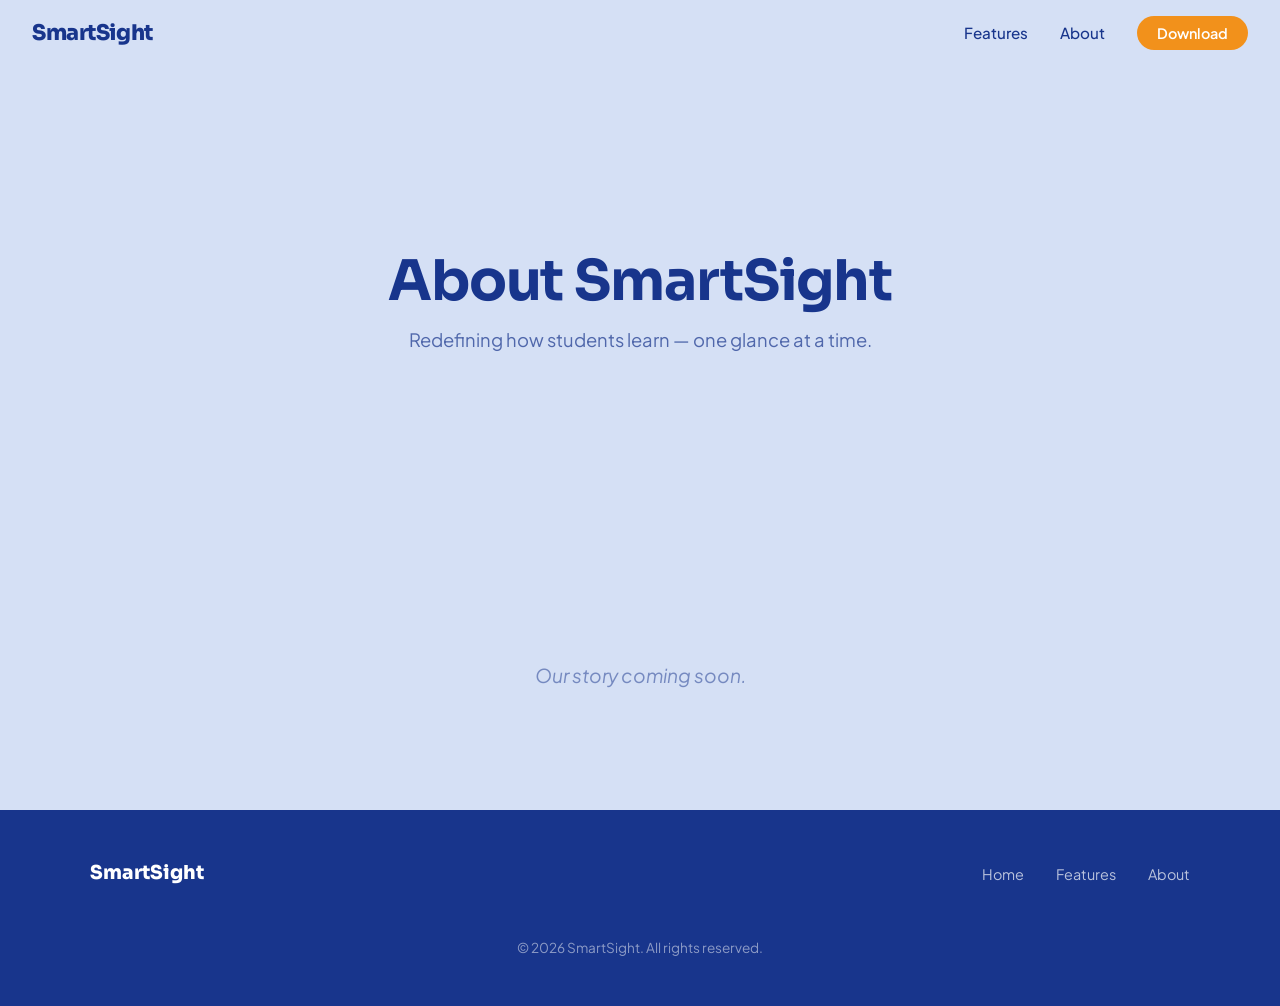
==== about.html @ bfffab6c "Add SmartSight marketing website Multi-page site with homepage (hero, features, phone showcase) and " ====
<!DOCTYPE html>
<html lang="en">
<head>
  <meta charset="UTF-8" />
  <meta name="viewport" content="width=device-width, initial-scale=1.0" />
  <title>About — SmartSight</title>
  <meta name="description" content="Learn about SmartSight — the screen-free AI study coaching system." />

  <!-- Google Fonts: Sora (headings) + Plus Jakarta Sans (body) -->
  <link rel="preconnect" href="https://fonts.googleapis.com" />
  <link rel="preconnect" href="https://fonts.gstatic.com" crossorigin />
  <link href="https://fonts.googleapis.com/css2?family=Plus+Jakarta+Sans:wght@400;500;600;700&family=Sora:wght@400;600;700;800&display=swap" rel="stylesheet" />

  <link rel="stylesheet" href="styles.css" />
</head>
<body>

  <!-- ============================================
       NAVIGATION (matches homepage exactly)
       ============================================ -->
  <nav class="nav" role="navigation" aria-label="Main navigation">
    <a href="index.html" class="nav__logo">SmartSight</a>

    <!-- Mobile hamburger -->
    <button class="nav__hamburger" aria-label="Toggle menu" aria-expanded="false">
      <span></span>
      <span></span>
      <span></span>
    </button>

    <ul class="nav__links">
      <li><a href="index.html#features" class="nav__link">Features</a></li>
      <li><a href="about.html" class="nav__link">About</a></li>
      <li><a href="#download" class="nav__link nav__link--cta">Download</a></li>
    </ul>
  </nav>

  <main>

    <!-- ============================================
         ABOUT HERO
         ============================================ -->
    <section class="about-hero">
      <h1 class="about-hero__heading">About SmartSight</h1>
      <p class="about-hero__sub">Redefining how students learn — one glance at a time.</p>
    </section>

    <!-- ============================================
         ABOUT CONTENT (placeholder)
         ============================================ -->
    <section class="about-content">
      <p class="about-content__placeholder">Our story coming soon.</p>
    </section>

  </main>

  <!-- ============================================
       FOOTER (matches homepage exactly)
       ============================================ -->
  <footer class="footer">
    <div class="footer__inner">
      <span class="footer__logo">SmartSight</span>
      <ul class="footer__links">
        <li><a href="index.html" class="footer__link">Home</a></li>
        <li><a href="index.html#features" class="footer__link">Features</a></li>
        <li><a href="about.html" class="footer__link">About</a></li>
      </ul>
      <p class="footer__copy">&copy; 2026 SmartSight. All rights reserved.</p>
    </div>
  </footer>

  <script src="main.js"></script>
</body>
</html>
---- styles.css ----
/* ============================================
   SmartSight — Global Styles
   Minimal, premium, futuristic marketing site
   ============================================ */

/* --- Brand Color Tokens --- */
:root {
  --bg-primary: #D5E0F5;
  --bg-deeper: #C8D8F2;
  --text-primary: #18358C;
  --accent-orange: #F2911B;
  --accent-orange-deep: #F25C05;
  --white: #FFFFFF;
  --navy: #18358C;
  --glass-bg: rgba(255, 255, 255, 0.45);
  --glass-border: rgba(255, 255, 255, 0.6);
  --shadow-soft: 0 8px 32px rgba(24, 53, 140, 0.10);
  --shadow-card: 0 4px 24px rgba(24, 53, 140, 0.08);
  --shadow-phone: 0 24px 64px rgba(24, 53, 140, 0.18);
  --radius-card: 20px;
  --radius-pill: 999px;
  --transition-base: 0.6s cubic-bezier(0.22, 1, 0.36, 1);
  --transition-fast: 0.3s cubic-bezier(0.22, 1, 0.36, 1);
}

/* --- Reset & Base --- */
*,
*::before,
*::after {
  margin: 0;
  padding: 0;
  box-sizing: border-box;
}

html {
  scroll-behavior: smooth;
  -webkit-font-smoothing: antialiased;
  -moz-osx-font-smoothing: grayscale;
}

body {
  font-family: 'Plus Jakarta Sans', sans-serif;
  background-color: var(--bg-primary);
  color: var(--text-primary);
  line-height: 1.6;
  overflow-x: hidden;
}

h1, h2, h3, h4, h5, h6 {
  font-family: 'Sora', sans-serif;
  font-weight: 700;
  line-height: 1.15;
}

a {
  text-decoration: none;
  color: inherit;
}

img {
  max-width: 100%;
  display: block;
}

/* ============================================
   NAVIGATION
   ============================================ */

.nav {
  position: fixed;
  top: 0;
  left: 0;
  width: 100%;
  z-index: 1000;
  padding: 1rem 2rem;
  display: flex;
  align-items: center;
  justify-content: space-between;
  transition: background var(--transition-fast), box-shadow var(--transition-fast);
}

/* Frosted glass effect on scroll */
.nav.scrolled {
  background: rgba(213, 224, 245, 0.72);
  backdrop-filter: blur(20px);
  -webkit-backdrop-filter: blur(20px);
  box-shadow: 0 1px 24px rgba(24, 53, 140, 0.06);
}

.nav__logo {
  font-family: 'Sora', sans-serif;
  font-weight: 800;
  font-size: 1.35rem;
  color: var(--navy);
  letter-spacing: -0.02em;
}

.nav__links {
  display: flex;
  align-items: center;
  gap: 2rem;
  list-style: none;
}

.nav__link {
  font-size: 0.95rem;
  font-weight: 500;
  color: var(--navy);
  transition: opacity var(--transition-fast);
  position: relative;
}

.nav__link:hover {
  opacity: 0.7;
}

/* Orange pill "Download" button in nav */
.nav__link--cta {
  background: var(--accent-orange);
  color: var(--white);
  padding: 0.5rem 1.25rem;
  border-radius: var(--radius-pill);
  font-weight: 600;
  font-size: 0.9rem;
  transition: transform var(--transition-fast), box-shadow var(--transition-fast);
}

.nav__link--cta:hover {
  opacity: 1;
  transform: translateY(-1px);
  box-shadow: 0 4px 16px rgba(242, 145, 27, 0.35);
}

/* Hamburger (mobile) */
.nav__hamburger {
  display: none;
  flex-direction: column;
  gap: 5px;
  cursor: pointer;
  background: none;
  border: none;
  padding: 4px;
}

.nav__hamburger span {
  display: block;
  width: 24px;
  height: 2px;
  background: var(--navy);
  border-radius: 2px;
  transition: transform var(--transition-fast), opacity var(--transition-fast);
}

/* Hamburger active state */
.nav__hamburger.active span:nth-child(1) {
  transform: translateY(7px) rotate(45deg);
}
.nav__hamburger.active span:nth-child(2) {
  opacity: 0;
}
.nav__hamburger.active span:nth-child(3) {
  transform: translateY(-7px) rotate(-45deg);
}

/* ============================================
   HERO SECTION
   ============================================ */

.hero {
  position: relative;
  min-height: 100vh;
  display: flex;
  flex-direction: column;
  align-items: center;
  justify-content: center;
  text-align: center;
  padding: 7rem 2rem 4rem;
  overflow: hidden;
}

/* Subtle grain texture overlay */
.hero::before {
  content: '';
  position: absolute;
  inset: 0;
  background-image: url("data:image/svg+xml,%3Csvg viewBox='0 0 256 256' xmlns='http://www.w3.org/2000/svg'%3E%3Cfilter id='noise'%3E%3CfeTurbulence type='fractalNoise' baseFrequency='0.9' numOctaves='4' stitchTiles='stitch'/%3E%3C/filter%3E%3Crect width='100%25' height='100%25' filter='url(%23noise)' opacity='0.04'/%3E%3C/svg%3E");
  background-repeat: repeat;
  pointer-events: none;
  z-index: 0;
}

.hero__content {
  position: relative;
  z-index: 2;
  max-width: 800px;
}

/* Stagger-in animation for hero elements */
.hero__headline,
.hero__subheadline,
.hero__ctas,
.hero__glasses {
  opacity: 0;
  transform: translateY(20px);
  animation: fadeUp 0.6s ease forwards;
}

.hero__headline {
  font-size: clamp(2.5rem, 6vw, 4.5rem);
  letter-spacing: -0.03em;
  margin-bottom: 1rem;
  animation-delay: 0.1s;
}

.hero__subheadline {
  font-size: clamp(1rem, 2.2vw, 1.3rem);
  font-weight: 400;
  opacity: 0;
  color: var(--text-primary);
  max-width: 540px;
  margin: 0 auto 2rem;
  animation-delay: 0.25s;
}

.hero__ctas {
  display: flex;
  gap: 1rem;
  justify-content: center;
  flex-wrap: wrap;
  animation-delay: 0.4s;
}

/* Primary CTA — orange pill */
.btn-primary {
  display: inline-flex;
  align-items: center;
  gap: 0.5rem;
  background: linear-gradient(135deg, var(--accent-orange), var(--accent-orange-deep));
  color: var(--white);
  padding: 0.85rem 2rem;
  border-radius: var(--radius-pill);
  font-family: 'Plus Jakarta Sans', sans-serif;
  font-weight: 600;
  font-size: 1rem;
  border: none;
  cursor: pointer;
  transition: transform var(--transition-fast), box-shadow var(--transition-fast);
}

.btn-primary:hover {
  transform: translateY(-2px);
  box-shadow: 0 8px 24px rgba(242, 92, 5, 0.35);
}

/* Secondary CTA — ghost/outline */
.btn-secondary {
  display: inline-flex;
  align-items: center;
  gap: 0.5rem;
  background: transparent;
  color: var(--navy);
  padding: 0.85rem 2rem;
  border-radius: var(--radius-pill);
  font-family: 'Plus Jakarta Sans', sans-serif;
  font-weight: 600;
  font-size: 1rem;
  border: 2px solid var(--navy);
  cursor: pointer;
  transition: background var(--transition-fast), color var(--transition-fast), transform var(--transition-fast);
}

.btn-secondary:hover {
  background: var(--navy);
  color: var(--white);
  transform: translateY(-2px);
}

/* Smart glasses illustration */
.hero__glasses {
  position: relative;
  margin-top: 3rem;
  animation-delay: 0.55s;
}

.hero__glasses svg {
  width: clamp(260px, 40vw, 420px);
  height: auto;
  animation: float 3s ease-in-out infinite;
}

/* Ambient orange glow behind glasses */
.hero__glow {
  position: absolute;
  top: 50%;
  left: 50%;
  transform: translate(-50%, -50%);
  width: 320px;
  height: 160px;
  background: radial-gradient(ellipse, rgba(242, 145, 27, 0.25) 0%, transparent 70%);
  border-radius: 50%;
  animation: pulse-glow 3s ease-in-out infinite;
  pointer-events: none;
  z-index: -1;
}

/* Scroll-driven parallax fade for hero */
.hero.fading .hero__content {
  transition: opacity 0.4s ease, transform 0.4s ease;
}

.hero.fading .hero__headline {
  opacity: 0 !important;
  transform: translateY(-30px) scale(0.96) !important;
}

.hero.fading .hero__subheadline {
  opacity: 0 !important;
  transform: translateY(-20px) !important;
}

.hero.fading .hero__ctas {
  opacity: 0 !important;
  transform: translateY(-10px) !important;
}

.hero.fading .hero__glasses svg {
  opacity: 0.2;
  transform: scale(1.1);
  transition: opacity 0.6s ease, transform 0.6s ease;
}

/* ============================================
   FEATURES SECTION
   ============================================ */

.features {
  padding: 6rem 2rem 5rem;
  max-width: 1200px;
  margin: 0 auto;
}

.section-heading {
  font-size: clamp(1.8rem, 4vw, 2.8rem);
  text-align: center;
  margin-bottom: 3.5rem;
  letter-spacing: -0.02em;
}

.features__grid {
  display: grid;
  grid-template-columns: repeat(4, 1fr);
  gap: 1.5rem;
}

/* Glassmorphism feature card */
.feature-card {
  background: var(--glass-bg);
  backdrop-filter: blur(12px);
  -webkit-backdrop-filter: blur(12px);
  border: 1px solid var(--glass-border);
  border-radius: var(--radius-card);
  padding: 2rem 1.5rem;
  text-align: center;
  box-shadow: var(--shadow-card);
  transition: transform var(--transition-fast), box-shadow var(--transition-fast);

  /* Animation initial state */
  opacity: 0;
  transform: translateY(30px);
  transition: opacity 0.6s ease, transform 0.6s ease, box-shadow var(--transition-fast);
}

.feature-card.visible {
  opacity: 1;
  transform: translateY(0);
}

.feature-card:hover {
  transform: translateY(-4px);
  box-shadow: var(--shadow-soft);
}

.feature-card__icon {
  font-size: 2.2rem;
  margin-bottom: 1rem;
  display: block;
}

.feature-card__title {
  font-family: 'Sora', sans-serif;
  font-size: 1.1rem;
  font-weight: 700;
  margin-bottom: 0.5rem;
}

.feature-card__desc {
  font-size: 0.92rem;
  opacity: 0.75;
  line-height: 1.5;
}

/* ============================================
   PHONE APP SHOWCASE SECTION
   ============================================ */

.app-showcase {
  background: var(--bg-deeper);
  padding: 6rem 2rem;
  position: relative;
  overflow: hidden;
}

/* Soft gradient transition from features to showcase */
.app-showcase::before {
  content: '';
  position: absolute;
  top: -80px;
  left: 0;
  right: 0;
  height: 80px;
  background: linear-gradient(to bottom, var(--bg-primary), var(--bg-deeper));
  pointer-events: none;
}

.app-showcase__inner {
  max-width: 1100px;
  margin: 0 auto;
  display: flex;
  align-items: center;
  justify-content: center;
  gap: 4rem;
  flex-wrap: wrap;
}

.app-showcase__text {
  flex: 1;
  min-width: 280px;
  text-align: left;
}

.app-showcase__headline {
  font-size: clamp(2rem, 4vw, 3rem);
  margin-bottom: 0.75rem;
  letter-spacing: -0.02em;
}

.app-showcase__sub {
  font-size: 1.1rem;
  opacity: 0.75;
  margin-bottom: 2.5rem;
}

/* Floating callout chips */
.app-showcase__chips {
  display: flex;
  flex-direction: column;
  gap: 1rem;
}

.chip {
  display: inline-flex;
  align-items: center;
  gap: 0.5rem;
  background: var(--glass-bg);
  backdrop-filter: blur(10px);
  -webkit-backdrop-filter: blur(10px);
  border: 1px solid var(--glass-border);
  border-radius: var(--radius-pill);
  padding: 0.65rem 1.25rem;
  font-size: 0.95rem;
  font-weight: 600;
  box-shadow: var(--shadow-card);
  width: fit-content;

  /* Animation initial state */
  opacity: 0;
  transform: translateX(-20px);
  transition: opacity 0.6s ease, transform 0.6s ease;
}

.chip.visible {
  opacity: 1;
  transform: translateX(0);
  animation: bob 3s ease-in-out infinite;
}

.chip:nth-child(2) {
  animation-delay: 0.5s;
}

.chip:nth-child(3) {
  animation-delay: 1s;
}

/* Phone mockup container */
.app-showcase__phone-wrapper {
  flex: 0 0 auto;

  /* Animation initial state */
  opacity: 0;
  transform: translateY(40px);
  transition: opacity 0.7s ease, transform 0.7s ease;
}

.app-showcase__phone-wrapper.visible {
  opacity: 1;
  transform: translateY(0) rotate(-5deg);
}

/* CSS-drawn iPhone-style phone frame */
.phone-frame {
  position: relative;
  width: 260px;
  height: 530px;
  border: 4px solid var(--navy);
  border-radius: 44px;
  background: var(--white);
  box-shadow: var(--shadow-phone);
  overflow: hidden;
  transform: rotate(-5deg);
}

/* Dynamic island notch */
.phone-frame__notch {
  position: absolute;
  top: 12px;
  left: 50%;
  transform: translateX(-50%);
  width: 80px;
  height: 24px;
  background: var(--navy);
  border-radius: 14px;
  z-index: 2;
}

/* Phone screen interior */
.phone-frame__screen {
  position: absolute;
  top: 0;
  left: 0;
  right: 0;
  bottom: 0;
  border-radius: 40px;
  /* INSERT APP SCREENSHOT HERE — replace background-color with your image */
  /* Example: background: url('your-screenshot.png') center/cover no-repeat; */
  background-color: #F0F3FA;
}

/* Bottom bar indicator */
.phone-frame__bar {
  position: absolute;
  bottom: 10px;
  left: 50%;
  transform: translateX(-50%);
  width: 100px;
  height: 4px;
  background: var(--navy);
  border-radius: 4px;
  opacity: 0.3;
  z-index: 2;
}

/* ============================================
   FOOTER
   ============================================ */

.footer {
  background: var(--navy);
  color: var(--white);
  padding: 3rem 2rem;
}

.footer__inner {
  max-width: 1100px;
  margin: 0 auto;
  display: flex;
  align-items: center;
  justify-content: space-between;
  flex-wrap: wrap;
  gap: 1.5rem;
}

.footer__logo {
  font-family: 'Sora', sans-serif;
  font-weight: 800;
  font-size: 1.2rem;
}

.footer__links {
  display: flex;
  gap: 2rem;
  list-style: none;
}

.footer__link {
  font-size: 0.9rem;
  opacity: 0.7;
  transition: opacity var(--transition-fast);
}

.footer__link:hover {
  opacity: 1;
}

.footer__copy {
  font-size: 0.85rem;
  opacity: 0.5;
  width: 100%;
  text-align: center;
  margin-top: 1.5rem;
}

/* ============================================
   ABOUT PAGE
   ============================================ */

.about-hero {
  min-height: 60vh;
  display: flex;
  flex-direction: column;
  align-items: center;
  justify-content: center;
  text-align: center;
  padding: 8rem 2rem 4rem;
}

.about-hero__heading {
  font-size: clamp(2.2rem, 5vw, 3.5rem);
  margin-bottom: 0.75rem;
  letter-spacing: -0.02em;
}

.about-hero__sub {
  font-size: 1.15rem;
  opacity: 0.7;
}

.about-content {
  min-height: 30vh;
  display: flex;
  align-items: center;
  justify-content: center;
  padding: 4rem 2rem;
}

.about-content__placeholder {
  font-size: 1.2rem;
  opacity: 0.5;
  font-style: italic;
}

/* ============================================
   KEYFRAME ANIMATIONS
   ============================================ */

/* Fade up — used for hero stagger */
@keyframes fadeUp {
  to {
    opacity: 1;
    transform: translateY(0);
  }
}

/* Floating glasses animation */
@keyframes float {
  0%, 100% {
    transform: translateY(0);
  }
  50% {
    transform: translateY(-8px);
  }
}

/* Pulsing ambient glow */
@keyframes pulse-glow {
  0%, 100% {
    opacity: 0.7;
    transform: translate(-50%, -50%) scale(1);
  }
  50% {
    opacity: 1;
    transform: translate(-50%, -50%) scale(1.12);
  }
}

/* Bobbing chips */
@keyframes bob {
  0%, 100% {
    transform: translateX(0) translateY(0);
  }
  50% {
    transform: translateX(0) translateY(-6px);
  }
}

/* ============================================
   MOBILE RESPONSIVE
   ============================================ */

/* Tablet breakpoint */
@media (max-width: 900px) {
  .features__grid {
    grid-template-columns: repeat(2, 1fr);
  }

  .app-showcase__inner {
    flex-direction: column;
    text-align: center;
  }

  .app-showcase__text {
    text-align: center;
  }

  .app-showcase__chips {
    align-items: center;
  }
}

/* Mobile breakpoint — 375px+ */
@media (max-width: 600px) {
  .nav {
    padding: 0.85rem 1.25rem;
  }

  .nav__links {
    display: none;
    position: fixed;
    top: 0;
    left: 0;
    right: 0;
    bottom: 0;
    background: rgba(213, 224, 245, 0.97);
    backdrop-filter: blur(24px);
    -webkit-backdrop-filter: blur(24px);
    flex-direction: column;
    align-items: center;
    justify-content: center;
    gap: 2.5rem;
    z-index: 999;
  }

  .nav__links.open {
    display: flex;
  }

  .nav__link {
    font-size: 1.4rem;
  }

  .nav__hamburger {
    display: flex;
    z-index: 1001;
  }

  .hero {
    padding: 6rem 1.25rem 3rem;
  }

  .hero__headline {
    font-size: 2.2rem;
  }

  .features {
    padding: 4rem 1.25rem 3rem;
  }

  .features__grid {
    grid-template-columns: 1fr;
    gap: 1.25rem;
  }

  .app-showcase {
    padding: 4rem 1.25rem;
  }

  .phone-frame {
    width: 220px;
    height: 450px;
    border-radius: 36px;
  }

  .phone-frame__screen {
    border-radius: 32px;
  }

  .footer__inner {
    flex-direction: column;
    text-align: center;
  }

  .footer__links {
    justify-content: center;
  }
}
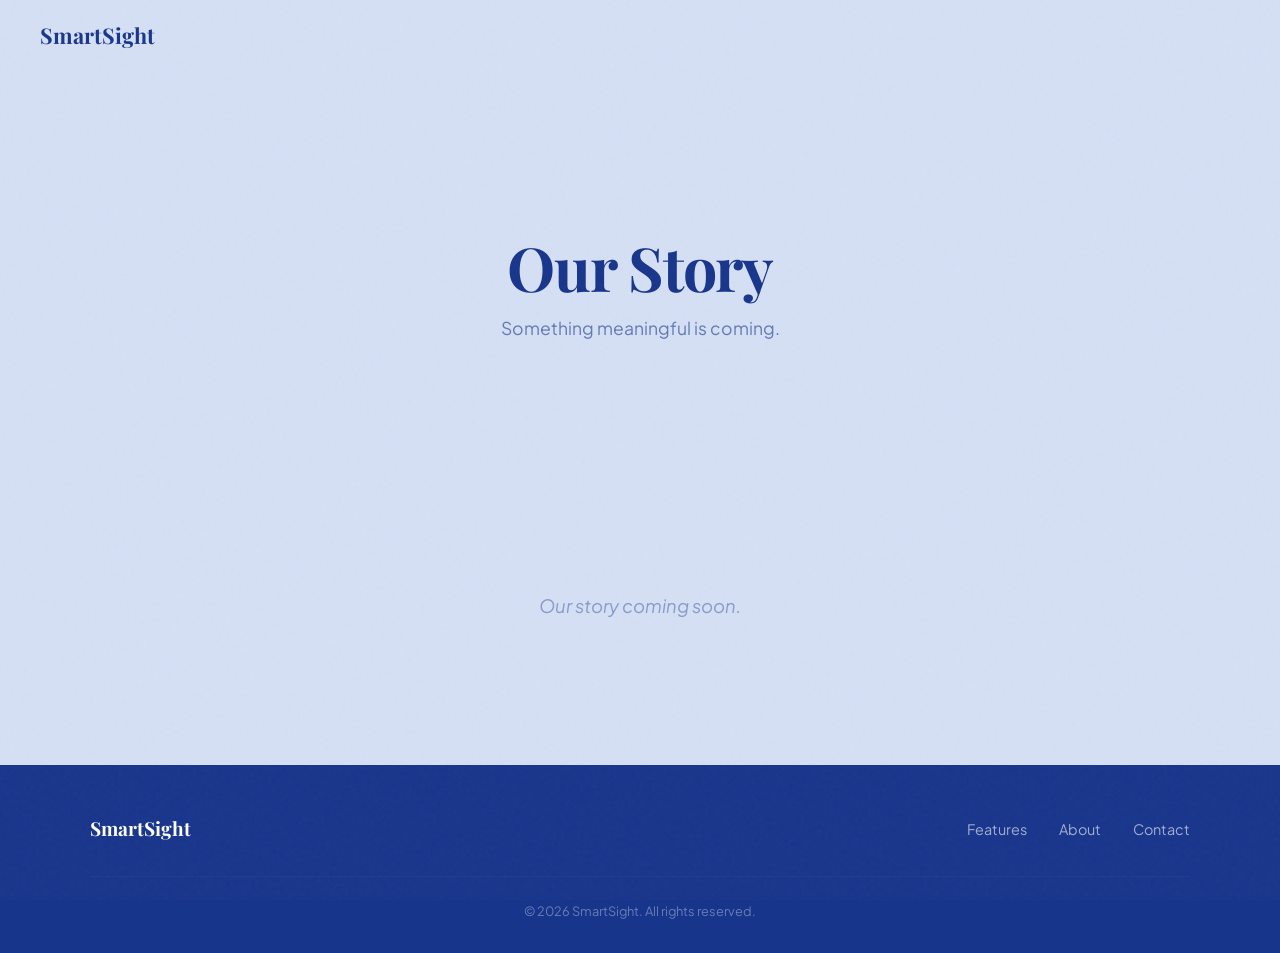
==== commit e693b2eb: "Redesign hero with awards, manifesto, Luna.AI section updates - Add MIT Reality Hack and Meta logo a" ====
--- a/about.html
+++ b/about.html
@@ -3,13 +3,13 @@
 <head>
   <meta charset="UTF-8" />
   <meta name="viewport" content="width=device-width, initial-scale=1.0" />
-  <title>About — SmartSight</title>
-  <meta name="description" content="Learn about SmartSight — the screen-free AI study coaching system." />
+  <title>Our Story — SmartSight</title>
+  <meta name="description" content="The story behind SmartSight — screen-free AI study coaching." />
 
-  <!-- Google Fonts: Sora (headings) + Plus Jakarta Sans (body) -->
+  <!-- Google Fonts: Playfair Display (headings) + Plus Jakarta Sans (body) -->
   <link rel="preconnect" href="https://fonts.googleapis.com" />
   <link rel="preconnect" href="https://fonts.gstatic.com" crossorigin />
-  <link href="https://fonts.googleapis.com/css2?family=Plus+Jakarta+Sans:wght@400;500;600;700&family=Sora:wght@400;600;700;800&display=swap" rel="stylesheet" />
+  <link href="https://fonts.googleapis.com/css2?family=Playfair+Display:wght@400;700&family=Plus+Jakarta+Sans:wght@400;500;600;700&display=swap" rel="stylesheet" />
 
   <link rel="stylesheet" href="styles.css" />
 </head>
@@ -21,18 +21,7 @@
   <nav class="nav" role="navigation" aria-label="Main navigation">
     <a href="index.html" class="nav__logo">SmartSight</a>
 
-    <!-- Mobile hamburger -->
-    <button class="nav__hamburger" aria-label="Toggle menu" aria-expanded="false">
-      <span></span>
-      <span></span>
-      <span></span>
-    </button>
-
-    <ul class="nav__links">
-      <li><a href="index.html#features" class="nav__link">Features</a></li>
-      <li><a href="about.html" class="nav__link">About</a></li>
-      <li><a href="#download" class="nav__link nav__link--cta">Download</a></li>
-    </ul>
+    <div class="nav__right"></div>
   </nav>
 
   <main>
@@ -41,12 +30,12 @@
          ABOUT HERO
          ============================================ -->
     <section class="about-hero">
-      <h1 class="about-hero__heading">About SmartSight</h1>
-      <p class="about-hero__sub">Redefining how students learn — one glance at a time.</p>
+      <h1 class="about-hero__heading">Our Story</h1>
+      <p class="about-hero__sub">Something meaningful is coming.</p>
     </section>
 
     <!-- ============================================
-         ABOUT CONTENT (placeholder)
+         ABOUT CONTENT — placeholder
          ============================================ -->
     <section class="about-content">
       <p class="about-content__placeholder">Our story coming soon.</p>
@@ -59,12 +48,14 @@
        ============================================ -->
   <footer class="footer">
     <div class="footer__inner">
-      <span class="footer__logo">SmartSight</span>
-      <ul class="footer__links">
-        <li><a href="index.html" class="footer__link">Home</a></li>
-        <li><a href="index.html#features" class="footer__link">Features</a></li>
-        <li><a href="about.html" class="footer__link">About</a></li>
-      </ul>
+      <div class="footer__row">
+        <span class="footer__logo">SmartSight</span>
+        <ul class="footer__links">
+          <li><a href="index.html#features" class="footer__link">Features</a></li>
+          <li><a href="index.html#about" class="footer__link">About</a></li>
+          <li><a href="index.html#contact" class="footer__link">Contact</a></li>
+        </ul>
+      </div>
       <p class="footer__copy">&copy; 2026 SmartSight. All rights reserved.</p>
     </div>
   </footer>
--- a/styles.css
+++ b/styles.css
@@ -1,23 +1,22 @@
 /* ============================================
    SmartSight — Global Styles
-   Minimal, premium, futuristic marketing site
+   Editorial minimal, mymind-inspired
    ============================================ */
 
 /* --- Brand Color Tokens --- */
 :root {
-  --bg-primary: #D5E0F5;
+  --bg: #D5E0F5;
   --bg-deeper: #C8D8F2;
-  --text-primary: #18358C;
-  --accent-orange: #F2911B;
-  --accent-orange-deep: #F25C05;
+  --navy: #18358C;
+  --orange: #F2911B;
+  --orange-deep: #F25C05;
   --white: #FFFFFF;
-  --navy: #18358C;
-  --glass-bg: rgba(255, 255, 255, 0.45);
-  --glass-border: rgba(255, 255, 255, 0.6);
-  --shadow-soft: 0 8px 32px rgba(24, 53, 140, 0.10);
-  --shadow-card: 0 4px 24px rgba(24, 53, 140, 0.08);
-  --shadow-phone: 0 24px 64px rgba(24, 53, 140, 0.18);
-  --radius-card: 20px;
+  --gray-soft: #EEF3FB;
+  --glass-nav: rgba(213, 224, 245, 0.8);
+  --shadow-soft: 0 8px 32px rgba(24, 53, 140, 0.08);
+  --shadow-card: 0 4px 20px rgba(24, 53, 140, 0.07);
+  --shadow-phone: 0 24px 64px rgba(24, 53, 140, 0.14);
+  --radius-card: 16px;
   --radius-pill: 999px;
   --transition-base: 0.6s cubic-bezier(0.22, 1, 0.36, 1);
   --transition-fast: 0.3s cubic-bezier(0.22, 1, 0.36, 1);
@@ -40,14 +39,26 @@
 
 body {
   font-family: 'Plus Jakarta Sans', sans-serif;
-  background-color: var(--bg-primary);
-  color: var(--text-primary);
+  background-color: var(--bg);
+  color: var(--navy);
   line-height: 1.6;
   overflow-x: hidden;
 }
 
+/* Grain texture overlay — applied globally */
+body::after {
+  content: '';
+  position: fixed;
+  inset: 0;
+  pointer-events: none;
+  z-index: 9999;
+  opacity: 0.035;
+  background-image: url("data:image/svg+xml,%3Csvg viewBox='0 0 256 256' xmlns='http://www.w3.org/2000/svg'%3E%3Cfilter id='n'%3E%3CfeTurbulence type='fractalNoise' baseFrequency='0.85' numOctaves='4' stitchTiles='stitch'/%3E%3C/filter%3E%3Crect width='100%25' height='100%25' filter='url(%23n)'/%3E%3C/svg%3E");
+  background-repeat: repeat;
+}
+
 h1, h2, h3, h4, h5, h6 {
-  font-family: 'Sora', sans-serif;
+  font-family: 'Playfair Display', serif;
   font-weight: 700;
   line-height: 1.15;
 }
@@ -61,6 +72,30 @@
   max-width: 100%;
   display: block;
 }
+
+/* --- Shared utility: uppercase section labels --- */
+.section-label {
+  font-family: 'Plus Jakarta Sans', sans-serif;
+  font-size: 0.75rem;
+  font-weight: 600;
+  letter-spacing: 0.14em;
+  text-transform: uppercase;
+  margin-bottom: 2.5rem;
+  opacity: 0.55;
+}
+
+/* --- Scroll-triggered animation base --- */
+.fade-up {
+  opacity: 0;
+  transform: translateY(24px);
+  transition: opacity 0.7s ease, transform 0.7s ease;
+}
+
+.fade-up.visible {
+  opacity: 1;
+  transform: translateY(0);
+}
+
 
 /* ============================================
    NAVIGATION
@@ -72,95 +107,50 @@
   left: 0;
   width: 100%;
   z-index: 1000;
-  padding: 1rem 2rem;
+  padding: 1.1rem 2.5rem;
   display: flex;
   align-items: center;
   justify-content: space-between;
-  transition: background var(--transition-fast), box-shadow var(--transition-fast);
-}
-
-/* Frosted glass effect on scroll */
+  transition: background var(--transition-fast),
+              backdrop-filter var(--transition-fast),
+              box-shadow var(--transition-fast);
+}
+
+/* Frosted glass on scroll */
 .nav.scrolled {
-  background: rgba(213, 224, 245, 0.72);
-  backdrop-filter: blur(20px);
-  -webkit-backdrop-filter: blur(20px);
-  box-shadow: 0 1px 24px rgba(24, 53, 140, 0.06);
+  background: var(--glass-nav);
+  backdrop-filter: blur(12px);
+  -webkit-backdrop-filter: blur(12px);
+  box-shadow: 0 1px 20px rgba(24, 53, 140, 0.05);
 }
 
 .nav__logo {
-  font-family: 'Sora', sans-serif;
-  font-weight: 800;
+  font-family: 'Playfair Display', serif;
+  font-weight: 700;
   font-size: 1.35rem;
   color: var(--navy);
-  letter-spacing: -0.02em;
-}
-
-.nav__links {
-  display: flex;
-  align-items: center;
-  gap: 2rem;
-  list-style: none;
-}
-
-.nav__link {
-  font-size: 0.95rem;
-  font-weight: 500;
+}
+
+
+.nav__right {
+  display: flex;
+  align-items: center;
+}
+
+.nav__contact {
+  font-family: 'Plus Jakarta Sans', sans-serif;
+  font-size: 0.9rem;
+  font-weight: 600;
   color: var(--navy);
+  opacity: 0.65;
   transition: opacity var(--transition-fast);
-  position: relative;
-}
-
-.nav__link:hover {
-  opacity: 0.7;
-}
-
-/* Orange pill "Download" button in nav */
-.nav__link--cta {
-  background: var(--accent-orange);
-  color: var(--white);
-  padding: 0.5rem 1.25rem;
-  border-radius: var(--radius-pill);
-  font-weight: 600;
-  font-size: 0.9rem;
-  transition: transform var(--transition-fast), box-shadow var(--transition-fast);
-}
-
-.nav__link--cta:hover {
+}
+
+.nav__contact:hover {
   opacity: 1;
-  transform: translateY(-1px);
-  box-shadow: 0 4px 16px rgba(242, 145, 27, 0.35);
-}
-
-/* Hamburger (mobile) */
-.nav__hamburger {
-  display: none;
-  flex-direction: column;
-  gap: 5px;
-  cursor: pointer;
-  background: none;
-  border: none;
-  padding: 4px;
-}
-
-.nav__hamburger span {
-  display: block;
-  width: 24px;
-  height: 2px;
-  background: var(--navy);
-  border-radius: 2px;
-  transition: transform var(--transition-fast), opacity var(--transition-fast);
-}
-
-/* Hamburger active state */
-.nav__hamburger.active span:nth-child(1) {
-  transform: translateY(7px) rotate(45deg);
-}
-.nav__hamburger.active span:nth-child(2) {
-  opacity: 0;
-}
-.nav__hamburger.active span:nth-child(3) {
-  transform: translateY(-7px) rotate(-45deg);
-}
+}
+
+
 
 /* ============================================
    HERO SECTION
@@ -174,17 +164,30 @@
   align-items: center;
   justify-content: center;
   text-align: center;
-  padding: 7rem 2rem 4rem;
+  padding: 8rem 2rem 6rem;
   overflow: hidden;
 }
 
-/* Subtle grain texture overlay */
-.hero::before {
-  content: '';
+/* Blue gradient halo behind headline — bold, high-contrast glow */
+.hero__glow-circle {
   position: absolute;
-  inset: 0;
-  background-image: url("data:image/svg+xml,%3Csvg viewBox='0 0 256 256' xmlns='http://www.w3.org/2000/svg'%3E%3Cfilter id='noise'%3E%3CfeTurbulence type='fractalNoise' baseFrequency='0.9' numOctaves='4' stitchTiles='stitch'/%3E%3C/filter%3E%3Crect width='100%25' height='100%25' filter='url(%23noise)' opacity='0.04'/%3E%3C/svg%3E");
-  background-repeat: repeat;
+  top: 48%;
+  left: 50%;
+  transform: translate(-50%, -50%);
+  width: min(2100px, 300vw);
+  height: min(2100px, 300vw);
+  border-radius: 50%;
+  background: radial-gradient(circle,
+    rgba(255, 255, 255, 1) 0%,
+    rgba(255, 255, 255, 0.97) 6%,
+    rgba(255, 255, 255, 0.85) 14%,
+    rgba(255, 255, 255, 0.6) 22%,
+    rgba(160, 190, 240, 0.45) 30%,
+    rgba(24, 53, 140, 0.22) 42%,
+    rgba(24, 53, 140, 0.12) 54%,
+    rgba(24, 53, 140, 0.04) 66%,
+    rgba(213, 224, 245, 0) 78%
+  );
   pointer-events: none;
   z-index: 0;
 }
@@ -192,212 +195,348 @@
 .hero__content {
   position: relative;
   z-index: 2;
-  max-width: 800px;
-}
-
-/* Stagger-in animation for hero elements */
+  max-width: 760px;
+}
+
+/* Stagger-in: elements start hidden, JS adds .loaded to body */
 .hero__headline,
-.hero__subheadline,
+.hero__tags,
 .hero__ctas,
-.hero__glasses {
+.hero__awards {
   opacity: 0;
-  transform: translateY(20px);
-  animation: fadeUp 0.6s ease forwards;
-}
+  transform: translateY(16px);
+  transition: opacity 0.65s ease, transform 0.65s ease;
+}
+
+body.loaded .hero__headline   { opacity: 1; transform: translateY(0); transition-delay: 0s; }
+body.loaded .hero__tags       { opacity: 1; transform: translateY(0); transition-delay: 0.12s; }
+body.loaded .hero__ctas       { opacity: 1; transform: translateY(0); transition-delay: 0.24s; }
+body.loaded .hero__awards     { opacity: 1; transform: translateY(0); transition-delay: 0.42s; }
 
 .hero__headline {
-  font-size: clamp(2.5rem, 6vw, 4.5rem);
-  letter-spacing: -0.03em;
-  margin-bottom: 1rem;
-  animation-delay: 0.1s;
-}
-
-.hero__subheadline {
-  font-size: clamp(1rem, 2.2vw, 1.3rem);
-  font-weight: 400;
-  opacity: 0;
-  color: var(--text-primary);
-  max-width: 540px;
-  margin: 0 auto 2rem;
-  animation-delay: 0.25s;
-}
-
+  font-family: 'Playfair Display', serif;
+  font-size: clamp(3.4rem, 8vw, 6.2rem);
+  letter-spacing: -0.025em;
+  line-height: 1.08;
+  margin-bottom: 2rem;
+}
+
+/* Inline pill tags — mymind style */
+.hero__tags {
+  font-size: clamp(1rem, 1.8vw, 1.15rem);
+  line-height: 2.2;
+  margin-bottom: 2.8rem;
+  color: var(--navy);
+}
+
+.pill-tag {
+  display: inline-block;
+  padding: 0.25em 0.75em;
+  border: 2.5px solid var(--orange);
+  border-radius: var(--radius-pill);
+  font-weight: 600;
+  font-size: 0.92em;
+  margin: 0 0.1em;
+  white-space: nowrap;
+}
+
+/* CTA area — two buttons side by side */
 .hero__ctas {
   display: flex;
-  gap: 1rem;
+  gap: 0.85rem;
   justify-content: center;
   flex-wrap: wrap;
-  animation-delay: 0.4s;
-}
-
-/* Primary CTA — orange pill */
-.btn-primary {
+}
+
+/* Download button — shared base */
+.btn-download {
   display: inline-flex;
   align-items: center;
-  gap: 0.5rem;
-  background: linear-gradient(135deg, var(--accent-orange), var(--accent-orange-deep));
-  color: var(--white);
-  padding: 0.85rem 2rem;
+  gap: 0.55rem;
+  padding: 0.85rem 1.8rem;
   border-radius: var(--radius-pill);
   font-family: 'Plus Jakarta Sans', sans-serif;
   font-weight: 600;
-  font-size: 1rem;
+  font-size: 0.95rem;
   border: none;
   cursor: pointer;
   transition: transform var(--transition-fast), box-shadow var(--transition-fast);
-}
-
-.btn-primary:hover {
+  /* Default: iOS active style */
+  background: linear-gradient(135deg, var(--orange), var(--orange-deep));
+  color: var(--white);
+}
+
+.btn-download svg {
+  width: 16px;
+  height: 16px;
+  flex-shrink: 0;
+}
+
+.btn-download:hover {
   transform: translateY(-2px);
-  box-shadow: 0 8px 24px rgba(242, 92, 5, 0.35);
-}
-
-/* Secondary CTA — ghost/outline */
-.btn-secondary {
+  box-shadow: 0 8px 24px rgba(242, 92, 5, 0.3);
+}
+
+/* Greyed-out Android button */
+.btn-download--muted {
+  background: #D0D5E0;
+  color: rgba(24, 53, 140, 0.45);
+  cursor: default;
+  pointer-events: none;
+}
+
+/* General primary/secondary kept for manifesto CTA etc. */
+.btn-primary {
   display: inline-flex;
   align-items: center;
   gap: 0.5rem;
-  background: transparent;
-  color: var(--navy);
-  padding: 0.85rem 2rem;
+  background: linear-gradient(135deg, var(--orange), var(--orange-deep));
+  color: var(--white);
+  padding: 0.9rem 2.4rem;
   border-radius: var(--radius-pill);
   font-family: 'Plus Jakarta Sans', sans-serif;
   font-weight: 600;
+  font-size: 1.05rem;
+  border: none;
+  cursor: pointer;
+  transition: transform var(--transition-fast), box-shadow var(--transition-fast);
+}
+
+.btn-primary:hover {
+  transform: translateY(-2px);
+  box-shadow: 0 8px 24px rgba(242, 92, 5, 0.3);
+}
+
+
+/* ============================================
+   AWARDS — inside hero
+   ============================================ */
+
+.hero__awards {
+  display: flex;
+  align-items: center;
+  justify-content: center;
+  gap: 5rem;
+  flex-wrap: wrap;
+  margin-top: 3.5rem;
+}
+
+/* Individual award block */
+.award {
+  display: flex;
+  flex-direction: column;
+  align-items: center;
+  text-align: center;
+}
+
+.award__logo {
+  display: block;
+  object-fit: contain;
+}
+
+/* Reality Hack logo */
+.award__logo--hack {
+  width: 120px;
+  height: auto;
+  margin-top: 0.5rem;
+}
+
+/* Meta logo */
+.award__logo--meta {
+  width: 110px;
+  height: auto;
+  margin-top: 0.25rem;
+}
+
+.award__text {
+  font-family: 'Plus Jakarta Sans', sans-serif;
   font-size: 1rem;
-  border: 2px solid var(--navy);
-  cursor: pointer;
-  transition: background var(--transition-fast), color var(--transition-fast), transform var(--transition-fast);
-}
-
-.btn-secondary:hover {
+  line-height: 1.45;
+  color: var(--navy);
+  opacity: 0.7;
+}
+
+.award__text strong {
+  font-weight: 700;
+  opacity: 1;
+  color: var(--navy);
+}
+
+.award__backed {
+  font-family: 'Plus Jakarta Sans', sans-serif;
+  font-size: 0.7rem;
+  text-transform: uppercase;
+  letter-spacing: 0.1em;
+  opacity: 0.35;
+  margin-top: 0.5rem;
+}
+
+
+/* ============================================
+   FEATURES SECTION
+   ============================================ */
+
+.features {
+  background: var(--white);
+  padding: 6rem 2rem;
+}
+
+.features__inner {
+  max-width: 1000px;
+  margin: 0 auto;
+  text-align: center;
+}
+
+.features__grid {
+  display: grid;
+  grid-template-columns: repeat(2, 1fr);
+  gap: 1.25rem;
+  margin-top: 3rem;
+}
+
+/* Feature cards — centered text, subtle background */
+.feature-card {
+  background: var(--gray-soft);
+  border-radius: var(--radius-card);
+  padding: 2.25rem 1.75rem;
+  text-align: center;
+  transition: transform var(--transition-fast), box-shadow var(--transition-fast);
+}
+
+.feature-card:hover {
+  transform: translateY(-3px);
+  box-shadow: var(--shadow-soft);
+}
+
+.feature-card__icon {
+  margin-bottom: 1rem;
+  display: flex;
+  justify-content: center;
+}
+
+.feature-card__icon svg {
+  width: 36px;
+  height: 36px;
+}
+
+.feature-card__title {
+  font-family: 'Playfair Display', serif;
+  font-size: 1.2rem;
+  font-weight: 700;
+  margin-bottom: 0.4rem;
+}
+
+.feature-card__desc {
+  font-size: 0.95rem;
+  opacity: 0.6;
+  line-height: 1.55;
+  max-width: 260px;
+  margin: 0 auto;
+}
+
+
+/* ============================================
+   MANIFESTO SECTION
+   ============================================ */
+
+.manifesto {
   background: var(--navy);
   color: var(--white);
-  transform: translateY(-2px);
-}
-
-/* Smart glasses illustration */
-.hero__glasses {
+  padding: 7rem 2rem;
+  text-align: center;
+}
+
+.manifesto__inner {
+  max-width: 720px;
+  margin: 0 auto;
+}
+
+.manifesto .section-label {
+  color: var(--white);
+  opacity: 0.4;
+}
+
+.manifesto__text {
+  font-family: 'Playfair Display', serif;
+  font-size: clamp(1.35rem, 3vw, 1.75rem);
+  line-height: 1.7;
+  font-weight: 400;
+  margin-bottom: 3rem;
+}
+
+.manifesto__text p {
+  margin-bottom: 1.5em;
+}
+
+.manifesto__text p:last-child {
+  margin-bottom: 0;
+}
+
+.manifesto .btn-primary {
+  margin-top: 1rem;
+}
+
+
+/* ============================================
+   TESTIMONIALS SECTION
+   ============================================ */
+
+.testimonials {
+  background: var(--bg);
+  padding: 6rem 2rem;
+  text-align: center;
+}
+
+.testimonials__inner {
+  max-width: 1100px;
+  margin: 0 auto;
+}
+
+.testimonials__grid {
+  display: grid;
+  grid-template-columns: repeat(3, 1fr);
+  gap: 1.5rem;
+  margin-top: 3rem;
+  text-align: left;
+}
+
+.testimonial-card {
+  background: var(--white);
+  border-radius: var(--radius-card);
+  padding: 2rem 1.75rem;
+  box-shadow: var(--shadow-card);
   position: relative;
-  margin-top: 3rem;
-  animation-delay: 0.55s;
-}
-
-.hero__glasses svg {
-  width: clamp(260px, 40vw, 420px);
-  height: auto;
-  animation: float 3s ease-in-out infinite;
-}
-
-/* Ambient orange glow behind glasses */
-.hero__glow {
+  overflow: hidden;
+}
+
+/* Decorative quotation mark */
+.testimonial-card__quote-mark {
   position: absolute;
-  top: 50%;
-  left: 50%;
-  transform: translate(-50%, -50%);
-  width: 320px;
-  height: 160px;
-  background: radial-gradient(ellipse, rgba(242, 145, 27, 0.25) 0%, transparent 70%);
-  border-radius: 50%;
-  animation: pulse-glow 3s ease-in-out infinite;
+  top: 12px;
+  left: 16px;
+  font-family: 'Playfair Display', serif;
+  font-size: 4rem;
+  line-height: 1;
+  color: var(--orange);
+  opacity: 0.15;
   pointer-events: none;
-  z-index: -1;
-}
-
-/* Scroll-driven parallax fade for hero */
-.hero.fading .hero__content {
-  transition: opacity 0.4s ease, transform 0.4s ease;
-}
-
-.hero.fading .hero__headline {
-  opacity: 0 !important;
-  transform: translateY(-30px) scale(0.96) !important;
-}
-
-.hero.fading .hero__subheadline {
-  opacity: 0 !important;
-  transform: translateY(-20px) !important;
-}
-
-.hero.fading .hero__ctas {
-  opacity: 0 !important;
-  transform: translateY(-10px) !important;
-}
-
-.hero.fading .hero__glasses svg {
-  opacity: 0.2;
-  transform: scale(1.1);
-  transition: opacity 0.6s ease, transform 0.6s ease;
-}
-
-/* ============================================
-   FEATURES SECTION
-   ============================================ */
-
-.features {
-  padding: 6rem 2rem 5rem;
-  max-width: 1200px;
-  margin: 0 auto;
-}
-
-.section-heading {
-  font-size: clamp(1.8rem, 4vw, 2.8rem);
-  text-align: center;
-  margin-bottom: 3.5rem;
-  letter-spacing: -0.02em;
-}
-
-.features__grid {
-  display: grid;
-  grid-template-columns: repeat(4, 1fr);
-  gap: 1.5rem;
-}
-
-/* Glassmorphism feature card */
-.feature-card {
-  background: var(--glass-bg);
-  backdrop-filter: blur(12px);
-  -webkit-backdrop-filter: blur(12px);
-  border: 1px solid var(--glass-border);
-  border-radius: var(--radius-card);
-  padding: 2rem 1.5rem;
-  text-align: center;
-  box-shadow: var(--shadow-card);
-  transition: transform var(--transition-fast), box-shadow var(--transition-fast);
-
-  /* Animation initial state */
-  opacity: 0;
-  transform: translateY(30px);
-  transition: opacity 0.6s ease, transform 0.6s ease, box-shadow var(--transition-fast);
-}
-
-.feature-card.visible {
-  opacity: 1;
-  transform: translateY(0);
-}
-
-.feature-card:hover {
-  transform: translateY(-4px);
-  box-shadow: var(--shadow-soft);
-}
-
-.feature-card__icon {
-  font-size: 2.2rem;
-  margin-bottom: 1rem;
-  display: block;
-}
-
-.feature-card__title {
-  font-family: 'Sora', sans-serif;
-  font-size: 1.1rem;
-  font-weight: 700;
-  margin-bottom: 0.5rem;
-}
-
-.feature-card__desc {
-  font-size: 0.92rem;
-  opacity: 0.75;
-  line-height: 1.5;
-}
+  user-select: none;
+}
+
+.testimonial-card__body {
+  font-size: 0.95rem;
+  line-height: 1.65;
+  margin-bottom: 1.25rem;
+  position: relative;
+  z-index: 1;
+}
+
+.testimonial-card__author {
+  font-size: 0.85rem;
+  font-weight: 600;
+  opacity: 0.55;
+}
+
 
 /* ============================================
    PHONE APP SHOWCASE SECTION
@@ -410,20 +549,8 @@
   overflow: hidden;
 }
 
-/* Soft gradient transition from features to showcase */
-.app-showcase::before {
-  content: '';
-  position: absolute;
-  top: -80px;
-  left: 0;
-  right: 0;
-  height: 80px;
-  background: linear-gradient(to bottom, var(--bg-primary), var(--bg-deeper));
-  pointer-events: none;
-}
-
 .app-showcase__inner {
-  max-width: 1100px;
+  max-width: 1000px;
   margin: 0 auto;
   display: flex;
   align-items: center;
@@ -435,68 +562,67 @@
 .app-showcase__text {
   flex: 1;
   min-width: 280px;
+}
+
+.app-showcase .section-label {
   text-align: left;
 }
 
 .app-showcase__headline {
-  font-size: clamp(2rem, 4vw, 3rem);
+  font-family: 'Playfair Display', serif;
+  font-size: clamp(1.8rem, 3.5vw, 2.6rem);
   margin-bottom: 0.75rem;
-  letter-spacing: -0.02em;
+  letter-spacing: -0.01em;
 }
 
 .app-showcase__sub {
-  font-size: 1.1rem;
-  opacity: 0.75;
+  font-size: 1rem;
+  opacity: 0.65;
+  line-height: 1.6;
   margin-bottom: 2.5rem;
+  max-width: 400px;
 }
 
 /* Floating callout chips */
 .app-showcase__chips {
   display: flex;
   flex-direction: column;
-  gap: 1rem;
+  gap: 0.85rem;
 }
 
 .chip {
   display: inline-flex;
   align-items: center;
   gap: 0.5rem;
-  background: var(--glass-bg);
-  backdrop-filter: blur(10px);
-  -webkit-backdrop-filter: blur(10px);
-  border: 1px solid var(--glass-border);
+  background: linear-gradient(135deg, #FFF3E6, #FFE8D0);
+  border: 1.5px solid rgba(242, 145, 27, 0.2);
   border-radius: var(--radius-pill);
-  padding: 0.65rem 1.25rem;
-  font-size: 0.95rem;
+  padding: 0.6rem 1.15rem;
+  font-size: 0.9rem;
   font-weight: 600;
-  box-shadow: var(--shadow-card);
+  color: var(--orange-deep);
+  box-shadow: 0 4px 16px rgba(242, 145, 27, 0.1);
   width: fit-content;
 
-  /* Animation initial state */
+  /* Scroll animate */
   opacity: 0;
-  transform: translateX(-20px);
+  transform: translateX(-16px);
   transition: opacity 0.6s ease, transform 0.6s ease;
 }
 
 .chip.visible {
   opacity: 1;
   transform: translateX(0);
-  animation: bob 3s ease-in-out infinite;
-}
-
-.chip:nth-child(2) {
-  animation-delay: 0.5s;
-}
-
-.chip:nth-child(3) {
-  animation-delay: 1s;
-}
-
-/* Phone mockup container */
+}
+
+/* Bob animation — applied after visible */
+.chip.visible:nth-child(1) { animation: bob 2.5s ease-in-out 0s infinite; }
+.chip.visible:nth-child(2) { animation: bob 2.5s ease-in-out 0.4s infinite; }
+.chip.visible:nth-child(3) { animation: bob 2.5s ease-in-out 0.8s infinite; }
+
+/* Phone mockup */
 .app-showcase__phone-wrapper {
   flex: 0 0 auto;
-
-  /* Animation initial state */
   opacity: 0;
   transform: translateY(40px);
   transition: opacity 0.7s ease, transform 0.7s ease;
@@ -504,46 +630,42 @@
 
 .app-showcase__phone-wrapper.visible {
   opacity: 1;
-  transform: translateY(0) rotate(-5deg);
-}
-
-/* CSS-drawn iPhone-style phone frame */
+  transform: translateY(0);
+}
+
 .phone-frame {
   position: relative;
   width: 260px;
   height: 530px;
-  border: 4px solid var(--navy);
+  border: 2px solid rgba(24, 53, 140, 0.2);
   border-radius: 44px;
   background: var(--white);
   box-shadow: var(--shadow-phone);
   overflow: hidden;
-  transform: rotate(-5deg);
-}
-
-/* Dynamic island notch */
+  transform: rotate(4deg);
+}
+
+/* Dynamic island */
 .phone-frame__notch {
   position: absolute;
   top: 12px;
   left: 50%;
   transform: translateX(-50%);
-  width: 80px;
-  height: 24px;
-  background: var(--navy);
+  width: 76px;
+  height: 22px;
+  background: rgba(24, 53, 140, 0.12);
   border-radius: 14px;
   z-index: 2;
 }
 
-/* Phone screen interior */
+/* Phone screen */
 .phone-frame__screen {
   position: absolute;
-  top: 0;
-  left: 0;
-  right: 0;
-  bottom: 0;
-  border-radius: 40px;
-  /* INSERT APP SCREENSHOT HERE — replace background-color with your image */
-  /* Example: background: url('your-screenshot.png') center/cover no-repeat; */
-  background-color: #F0F3FA;
+  inset: 0;
+  border-radius: 42px;
+  /* INSERT LUNA.AI APP SCREENSHOT HERE: set this div's background-image to your screenshot */
+  /* Example: background: url('luna-screenshot.png') center/cover no-repeat; */
+  background-color: var(--gray-soft);
 }
 
 /* Bottom bar indicator */
@@ -552,13 +674,13 @@
   bottom: 10px;
   left: 50%;
   transform: translateX(-50%);
-  width: 100px;
+  width: 96px;
   height: 4px;
-  background: var(--navy);
+  background: rgba(24, 53, 140, 0.15);
   border-radius: 4px;
-  opacity: 0.3;
   z-index: 2;
 }
+
 
 /* ============================================
    FOOTER
@@ -567,12 +689,15 @@
 .footer {
   background: var(--navy);
   color: var(--white);
-  padding: 3rem 2rem;
+  padding: 3rem 2.5rem 2rem;
 }
 
 .footer__inner {
   max-width: 1100px;
   margin: 0 auto;
+}
+
+.footer__row {
   display: flex;
   align-items: center;
   justify-content: space-between;
@@ -581,8 +706,8 @@
 }
 
 .footer__logo {
-  font-family: 'Sora', sans-serif;
-  font-weight: 800;
+  font-family: 'Playfair Display', serif;
+  font-weight: 700;
   font-size: 1.2rem;
 }
 
@@ -594,7 +719,7 @@
 
 .footer__link {
   font-size: 0.9rem;
-  opacity: 0.7;
+  opacity: 0.6;
   transition: opacity var(--transition-fast);
 }
 
@@ -603,36 +728,116 @@
 }
 
 .footer__copy {
-  font-size: 0.85rem;
-  opacity: 0.5;
-  width: 100%;
+  font-size: 0.8rem;
+  opacity: 0.35;
   text-align: center;
-  margin-top: 1.5rem;
-}
+  margin-top: 2rem;
+  padding-top: 1.5rem;
+  border-top: 1px solid rgba(255, 255, 255, 0.08);
+}
+
+
+/* ============================================
+   ABOUT US SECTION (on homepage)
+   ============================================ */
+
+.about-us {
+  background: var(--white);
+  padding: 6rem 2rem;
+  text-align: center;
+}
+
+.about-us__inner {
+  max-width: 700px;
+  margin: 0 auto;
+}
+
+.about-us__headline {
+  font-family: 'Playfair Display', serif;
+  font-size: clamp(1.8rem, 3.5vw, 2.6rem);
+  margin-bottom: 1.5rem;
+  letter-spacing: -0.01em;
+}
+
+.about-us__placeholder {
+  font-size: 1.15rem;
+  opacity: 0.4;
+  font-style: italic;
+}
+
+
+/* ============================================
+   CONTACT US SECTION
+   ============================================ */
+
+.contact {
+  background: var(--bg);
+  padding: 6rem 2rem;
+  text-align: center;
+}
+
+.contact__inner {
+  max-width: 600px;
+  margin: 0 auto;
+}
+
+.contact__headline {
+  font-family: 'Playfair Display', serif;
+  font-size: clamp(1.8rem, 3.5vw, 2.6rem);
+  margin-bottom: 0.75rem;
+  letter-spacing: -0.01em;
+}
+
+.contact__text {
+  font-size: 1.05rem;
+  opacity: 0.6;
+  margin-bottom: 1.5rem;
+  line-height: 1.6;
+}
+
+.contact__email {
+  display: inline-block;
+  font-family: 'Playfair Display', serif;
+  font-size: clamp(1.2rem, 2.5vw, 1.6rem);
+  font-weight: 700;
+  color: var(--navy);
+  padding: 0.6rem 1.5rem;
+  border: 2px solid var(--orange);
+  border-radius: var(--radius-pill);
+  transition: background var(--transition-fast), color var(--transition-fast), transform var(--transition-fast);
+}
+
+.contact__email:hover {
+  background: var(--orange);
+  color: var(--white);
+  transform: translateY(-2px);
+}
+
 
 /* ============================================
    ABOUT PAGE
    ============================================ */
 
 .about-hero {
-  min-height: 60vh;
+  min-height: 55vh;
   display: flex;
   flex-direction: column;
   align-items: center;
   justify-content: center;
   text-align: center;
-  padding: 8rem 2rem 4rem;
+  padding: 8rem 2rem 3rem;
 }
 
 .about-hero__heading {
-  font-size: clamp(2.2rem, 5vw, 3.5rem);
+  font-family: 'Playfair Display', serif;
+  font-size: clamp(2.4rem, 5.5vw, 3.8rem);
   margin-bottom: 0.75rem;
   letter-spacing: -0.02em;
 }
 
 .about-hero__sub {
-  font-size: 1.15rem;
-  opacity: 0.7;
+  font-size: 1.1rem;
+  opacity: 0.6;
 }
 
 .about-content {
@@ -640,67 +845,40 @@
   display: flex;
   align-items: center;
   justify-content: center;
-  padding: 4rem 2rem;
+  padding: 3rem 2rem 6rem;
 }
 
 .about-content__placeholder {
-  font-size: 1.2rem;
-  opacity: 0.5;
+  font-size: 1.15rem;
+  opacity: 0.4;
   font-style: italic;
 }
 
+
 /* ============================================
    KEYFRAME ANIMATIONS
    ============================================ */
 
-/* Fade up — used for hero stagger */
-@keyframes fadeUp {
-  to {
-    opacity: 1;
-    transform: translateY(0);
-  }
-}
-
-/* Floating glasses animation */
-@keyframes float {
-  0%, 100% {
-    transform: translateY(0);
-  }
-  50% {
-    transform: translateY(-8px);
-  }
-}
-
-/* Pulsing ambient glow */
-@keyframes pulse-glow {
-  0%, 100% {
-    opacity: 0.7;
-    transform: translate(-50%, -50%) scale(1);
-  }
-  50% {
-    opacity: 1;
-    transform: translate(-50%, -50%) scale(1.12);
-  }
-}
-
-/* Bobbing chips */
 @keyframes bob {
-  0%, 100% {
-    transform: translateX(0) translateY(0);
-  }
-  50% {
-    transform: translateX(0) translateY(-6px);
-  }
-}
-
-/* ============================================
-   MOBILE RESPONSIVE
-   ============================================ */
-
-/* Tablet breakpoint */
+  0%, 100% { transform: translateX(0) translateY(0); }
+  50%      { transform: translateX(0) translateY(-5px); }
+}
+
+
+/* ============================================
+   RESPONSIVE — Tablet
+   ============================================ */
+
 @media (max-width: 900px) {
   .features__grid {
-    grid-template-columns: repeat(2, 1fr);
+    gap: 2.5rem 2.5rem;
+  }
+
+  .testimonials__grid {
+    grid-template-columns: 1fr;
+    max-width: 500px;
+    margin-left: auto;
+    margin-right: auto;
   }
 
   .app-showcase__inner {
@@ -712,62 +890,80 @@
     text-align: center;
   }
 
+  .app-showcase .section-label {
+    text-align: center;
+  }
+
+  .app-showcase__sub {
+    margin-left: auto;
+    margin-right: auto;
+  }
+
   .app-showcase__chips {
     align-items: center;
   }
 }
 
-/* Mobile breakpoint — 375px+ */
+
+/* ============================================
+   RESPONSIVE — Mobile (375px+)
+   ============================================ */
+
 @media (max-width: 600px) {
   .nav {
     padding: 0.85rem 1.25rem;
   }
 
-  .nav__links {
-    display: none;
-    position: fixed;
-    top: 0;
-    left: 0;
-    right: 0;
-    bottom: 0;
-    background: rgba(213, 224, 245, 0.97);
-    backdrop-filter: blur(24px);
-    -webkit-backdrop-filter: blur(24px);
-    flex-direction: column;
-    align-items: center;
-    justify-content: center;
-    gap: 2.5rem;
-    z-index: 999;
-  }
-
-  .nav__links.open {
-    display: flex;
-  }
-
-  .nav__link {
-    font-size: 1.4rem;
-  }
-
-  .nav__hamburger {
-    display: flex;
-    z-index: 1001;
-  }
 
   .hero {
-    padding: 6rem 1.25rem 3rem;
+    padding: 6.5rem 1.25rem 4rem;
   }
 
   .hero__headline {
-    font-size: 2.2rem;
+    font-size: 2.8rem;
+  }
+
+  .hero__ctas {
+    gap: 0.65rem;
+  }
+
+  .btn-download {
+    padding: 0.75rem 1.4rem;
+    font-size: 0.88rem;
+  }
+
+  .hero__awards {
+    gap: 3rem;
+    margin-top: 2rem;
+  }
+
+  .award__logo--hack {
+    width: 90px;
+  }
+
+  .award__logo--meta {
+    width: 85px;
   }
 
   .features {
-    padding: 4rem 1.25rem 3rem;
+    padding: 4rem 1.25rem;
   }
 
   .features__grid {
     grid-template-columns: 1fr;
-    gap: 1.25rem;
+    gap: 1rem;
+  }
+
+  .manifesto {
+    padding: 5rem 1.25rem;
+  }
+
+  .testimonials {
+    padding: 4rem 1.25rem;
+  }
+
+  .testimonials__grid {
+    grid-template-columns: 1fr;
   }
 
   .app-showcase {
@@ -781,10 +977,22 @@
   }
 
   .phone-frame__screen {
-    border-radius: 32px;
-  }
-
-  .footer__inner {
+    border-radius: 34px;
+  }
+
+  .about-us {
+    padding: 4rem 1.25rem;
+  }
+
+  .contact {
+    padding: 4rem 1.25rem;
+  }
+
+  .footer {
+    padding: 2.5rem 1.25rem 1.5rem;
+  }
+
+  .footer__row {
     flex-direction: column;
     text-align: center;
   }
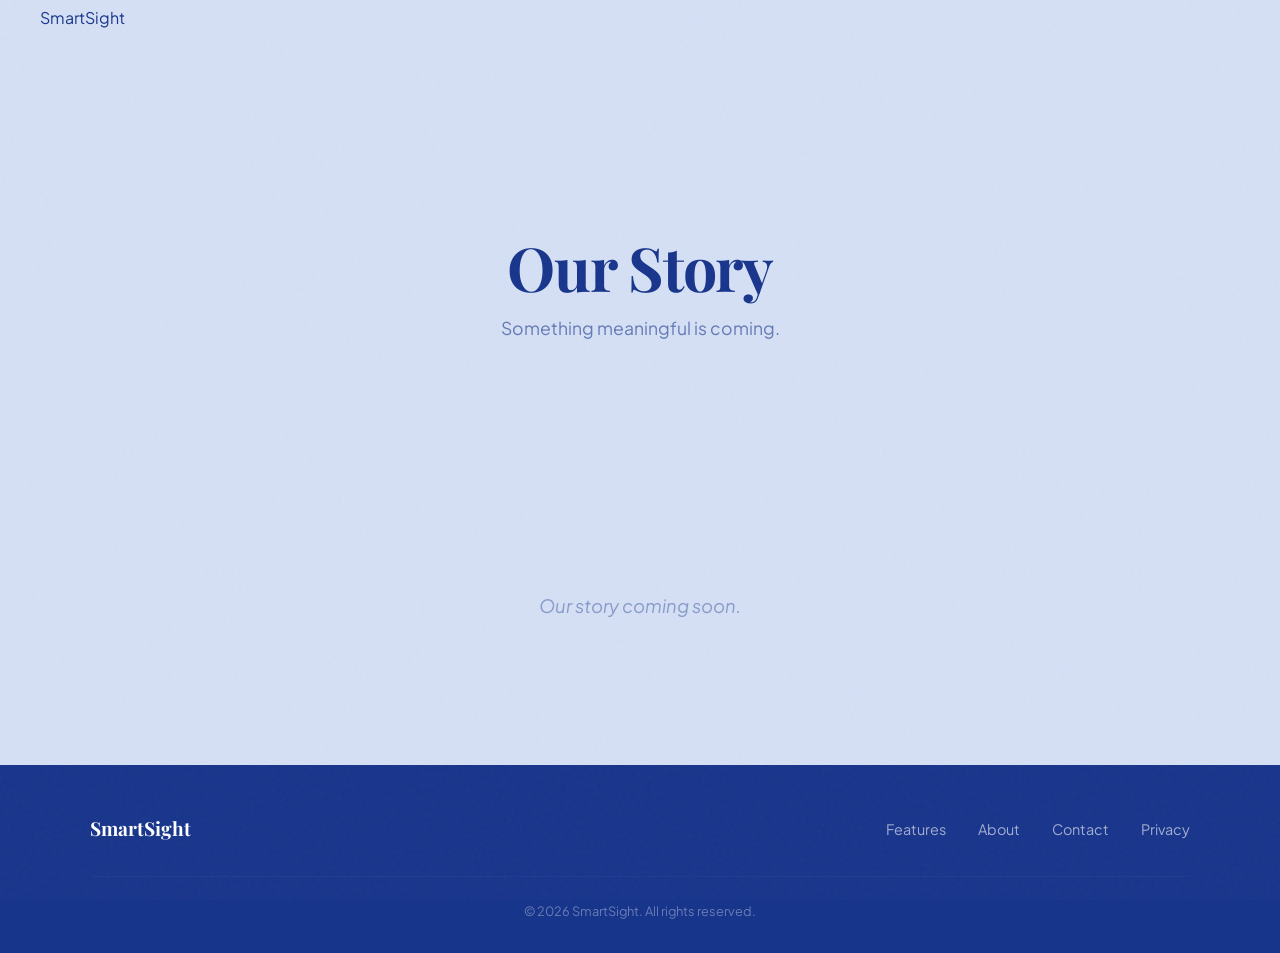
==== commit d2b527fb: "Add privacy policy page for TestFlight and App Store privacy.html covers what the iOS app collects, " ====
--- a/about.html
+++ b/about.html
@@ -54,6 +54,7 @@
           <li><a href="index.html#features" class="footer__link">Features</a></li>
           <li><a href="index.html#about" class="footer__link">About</a></li>
           <li><a href="index.html#contact" class="footer__link">Contact</a></li>
+          <li><a href="privacy.html" class="footer__link">Privacy</a></li>
         </ul>
       </div>
       <p class="footer__copy">&copy; 2026 SmartSight. All rights reserved.</p>
--- a/styles.css
+++ b/styles.css
@@ -125,16 +125,33 @@
 }
 
 .nav__logo {
-  font-family: 'Playfair Display', serif;
-  font-weight: 700;
-  font-size: 1.35rem;
-  color: var(--navy);
+  display: inline-flex;
+  align-items: center;
+  line-height: 0;
+}
+
+.nav__logo-img {
+  height: 73px;
+  width: auto;
+  display: block;
+  filter:
+    drop-shadow(0 0 4px rgba(242, 145, 27, 0.2))
+    drop-shadow(0 0 10px rgba(242, 92, 5, 0.1));
+  transition: transform var(--transition-fast), filter var(--transition-fast);
+}
+
+.nav__logo:hover .nav__logo-img {
+  transform: scale(1.06);
+  filter:
+    drop-shadow(0 0 6px rgba(242, 145, 27, 0.3))
+    drop-shadow(0 0 14px rgba(242, 92, 5, 0.18));
 }
 
 
 .nav__right {
   display: flex;
   align-items: center;
+  gap: 1.25rem;
 }
 
 .nav__contact {
@@ -150,6 +167,22 @@
   opacity: 1;
 }
 
+.nav__waitlist {
+  font-family: 'Plus Jakarta Sans', sans-serif;
+  font-size: 0.88rem;
+  font-weight: 600;
+  color: var(--white);
+  background: linear-gradient(135deg, var(--orange), var(--orange-deep));
+  padding: 0.5rem 1.2rem;
+  border-radius: var(--radius-pill);
+  transition: transform var(--transition-fast), box-shadow var(--transition-fast);
+}
+
+.nav__waitlist:hover {
+  transform: translateY(-1px);
+  box-shadow: 0 6px 18px rgba(242, 92, 5, 0.3);
+}
+
 
 
 /* ============================================
@@ -174,58 +207,89 @@
   top: 48%;
   left: 50%;
   transform: translate(-50%, -50%);
-  width: min(2100px, 300vw);
-  height: min(2100px, 300vw);
+  width: min(1935px, 276vw);
+  height: min(1935px, 276vw);
   border-radius: 50%;
   background: radial-gradient(circle,
     rgba(255, 255, 255, 1) 0%,
-    rgba(255, 255, 255, 0.97) 6%,
-    rgba(255, 255, 255, 0.85) 14%,
-    rgba(255, 255, 255, 0.6) 22%,
-    rgba(160, 190, 240, 0.45) 30%,
-    rgba(24, 53, 140, 0.22) 42%,
-    rgba(24, 53, 140, 0.12) 54%,
-    rgba(24, 53, 140, 0.04) 66%,
-    rgba(213, 224, 245, 0) 78%
+    rgba(255, 255, 255, 0.97) 8%,
+    rgba(255, 255, 255, 0.85) 18%,
+    rgba(255, 255, 255, 0.6) 28%,
+    rgba(160, 190, 240, 0.45) 36%,
+    rgba(24, 53, 140, 0.22) 48%,
+    rgba(24, 53, 140, 0.12) 60%,
+    rgba(24, 53, 140, 0.04) 72%,
+    rgba(213, 224, 245, 0) 84%
   );
   pointer-events: none;
   z-index: 0;
+  animation: halo-wave 8s ease-in-out infinite;
+}
+
+@keyframes halo-wave {
+  0%   { transform: translate(-50%, -50%) scale(1);     opacity: 1; }
+  50%  { transform: translate(-50%, -50%) scale(1.015); opacity: 0.94; }
+  100% { transform: translate(-50%, -50%) scale(1);     opacity: 1; }
+}
+
+/* Glasses watermark inside halo */
+.hero__glasses-bg {
+  position: absolute;
+  top: 32%;
+  left: 50%;
+  transform: translate(-50%, -50%);
+  width: min(854px, 104vw);
+  height: auto;
+  mix-blend-mode: multiply;
+  opacity: 0.06;
+  pointer-events: none;
+  z-index: 1;
+  user-select: none;
 }
 
 .hero__content {
   position: relative;
   z-index: 2;
   max-width: 760px;
+  margin-top: -3%;
 }
 
 /* Stagger-in: elements start hidden, JS adds .loaded to body */
 .hero__headline,
+.hero__subtitle,
 .hero__tags,
-.hero__ctas,
-.hero__awards {
+.hero__ctas {
   opacity: 0;
   transform: translateY(16px);
   transition: opacity 0.65s ease, transform 0.65s ease;
 }
 
-body.loaded .hero__headline   { opacity: 1; transform: translateY(0); transition-delay: 0s; }
-body.loaded .hero__tags       { opacity: 1; transform: translateY(0); transition-delay: 0.12s; }
-body.loaded .hero__ctas       { opacity: 1; transform: translateY(0); transition-delay: 0.24s; }
-body.loaded .hero__awards     { opacity: 1; transform: translateY(0); transition-delay: 0.42s; }
+body.loaded .hero__headline { opacity: 1; transform: translateY(-3vh); transition-delay: 0s; }
+body.loaded .hero__subtitle { opacity: 1; transform: translateY(0); transition-delay: 0.06s; }
+body.loaded .hero__tags     { opacity: 1; transform: translateY(3vh); transition-delay: 0.12s; }
+body.loaded .hero__ctas     { opacity: 1; transform: translateY(3vh); transition-delay: 0.24s; }
 
 .hero__headline {
   font-family: 'Playfair Display', serif;
   font-size: clamp(3.4rem, 8vw, 6.2rem);
   letter-spacing: -0.025em;
   line-height: 1.08;
-  margin-bottom: 2rem;
+  margin-bottom: 1.2rem;
+}
+
+.hero__subtitle {
+  font-size: clamp(1.1rem, 2vw, 1.35rem);
+  font-weight: 500;
+  color: var(--navy);
+  opacity: 0.75;
+  margin-bottom: 2.4rem;
 }
 
 /* Inline pill tags — mymind style */
 .hero__tags {
   font-size: clamp(1rem, 1.8vw, 1.15rem);
   line-height: 2.2;
-  margin-bottom: 2.8rem;
+  margin-bottom: 3.8rem;
   color: var(--navy);
 }
 
@@ -285,6 +349,107 @@
   pointer-events: none;
 }
 
+/* Waiting list CTA — hero */
+.hero__waitlist-wrap {
+  display: flex;
+  flex-direction: column;
+  align-items: center;
+  gap: 0.75rem;
+  margin-top: 1.6rem;
+}
+
+.hero__waitlist-divider {
+  font-size: 0.78rem;
+  letter-spacing: 0.1em;
+  text-transform: uppercase;
+  opacity: 0.35;
+  color: var(--navy);
+}
+
+.btn-waitlist {
+  position: relative;
+  display: inline-flex;
+  align-items: center;
+  justify-content: center;
+  overflow: hidden;
+  padding: 0.85rem 2.4rem;
+  border-radius: var(--radius-pill);
+  border: 2px solid transparent;
+  background:
+    linear-gradient(var(--bg), var(--bg)) padding-box,
+    linear-gradient(135deg, var(--orange), var(--orange-deep), #18358C, var(--orange)) border-box;
+  background-size: 100% 100%, 300% 100%;
+  cursor: pointer;
+  font-family: 'Plus Jakarta Sans', sans-serif;
+  font-weight: 700;
+  font-size: 0.95rem;
+  color: var(--navy);
+  animation: border-shift 3s linear infinite;
+  transition: transform var(--transition-fast), box-shadow var(--transition-fast);
+}
+
+.btn-waitlist:hover {
+  transform: translateY(-2px);
+  box-shadow: 0 8px 28px rgba(242, 92, 5, 0.22);
+}
+
+/* Hero orange variant — replaces iPhone download button */
+.btn-waitlist--hero {
+  background:
+    linear-gradient(135deg, var(--orange), var(--orange-deep)) padding-box,
+    linear-gradient(135deg, #fff, var(--orange), var(--orange-deep), #fff) border-box;
+  background-size: 100% 100%, 300% 100%;
+  color: var(--white);
+  border: 2px solid transparent;
+  animation: border-shift 3s linear infinite, hero-glow 2.5s ease-in-out infinite;
+}
+
+.btn-waitlist--hero:hover {
+  transform: translateY(-2px);
+  box-shadow: 0 10px 32px rgba(242, 92, 5, 0.45);
+}
+
+@keyframes hero-glow {
+  0%   { box-shadow: 0 0 0px rgba(242, 145, 27, 0); }
+  50%  { box-shadow: 0 0 22px rgba(242, 145, 27, 0.5); }
+  100% { box-shadow: 0 0 0px rgba(242, 145, 27, 0); }
+}
+
+/* Animated gradient border */
+@keyframes border-shift {
+  0%   { background-position: 100% 100%, 0% 50%; }
+  100% { background-position: 100% 100%, 100% 50%; }
+}
+
+/* Shimmer sweep */
+.btn-waitlist__shimmer {
+  position: absolute;
+  top: 0;
+  left: -75%;
+  width: 50%;
+  height: 100%;
+  background: linear-gradient(
+    120deg,
+    transparent 0%,
+    rgba(255, 255, 255, 0.55) 50%,
+    transparent 100%
+  );
+  animation: shimmer-sweep 2.8s ease-in-out infinite;
+  pointer-events: none;
+}
+
+@keyframes shimmer-sweep {
+  0%   { left: -75%; }
+  60%  { left: 130%; }
+  100% { left: 130%; }
+}
+
+.btn-waitlist__text {
+  position: relative;
+  z-index: 1;
+  letter-spacing: 0.01em;
+}
+
 /* General primary/secondary kept for manifesto CTA etc. */
 .btn-primary {
   display: inline-flex;
@@ -442,7 +607,7 @@
 .manifesto {
   background: var(--navy);
   color: var(--white);
-  padding: 7rem 2rem;
+  padding: 4.5rem 2rem;
   text-align: center;
 }
 
@@ -744,55 +909,265 @@
 .about-us {
   background: var(--white);
   padding: 6rem 2rem;
+}
+
+.about-us__inner {
+  max-width: 1100px;
+  margin: 0 auto;
+}
+
+.about-us__inner > .section-label {
   text-align: center;
-}
-
-.about-us__inner {
-  max-width: 700px;
-  margin: 0 auto;
-}
-
-.about-us__headline {
-  font-family: 'Playfair Display', serif;
-  font-size: clamp(1.8rem, 3.5vw, 2.6rem);
+  margin-bottom: 3rem;
+}
+
+/* Two-column layout: image left, text right */
+.about-us__layout {
+  display: flex;
+  align-items: flex-start;
+  gap: 4rem;
+}
+
+.about-us__image-wrap {
+  flex: 0 0 420px;
+}
+
+.about-us__image {
+  width: 100%;
+  height: 500px;
+  object-fit: cover;
+  object-position: 48.3% center;
+  border-radius: 16px;
+  display: block;
+}
+
+.about-us__caption {
+  margin-top: 0.75rem;
+  font-size: 0.78rem;
+  color: var(--navy);
+  opacity: 0.4;
+  line-height: 1.6;
+}
+
+.about-us__caption a {
+  color: inherit;
+  text-decoration: underline;
+  text-underline-offset: 2px;
+  transition: opacity var(--transition-fast);
+}
+
+.about-us__caption a:hover {
+  opacity: 0.75;
+}
+
+.about-us__body {
+  flex: 1;
+  padding-top: 0.5rem;
+}
+
+.about-us__para {
+  font-size: 1.05rem;
+  line-height: 1.75;
+  color: var(--navy);
+  opacity: 0.75;
   margin-bottom: 1.5rem;
-  letter-spacing: -0.01em;
-}
-
-.about-us__placeholder {
-  font-size: 1.15rem;
-  opacity: 0.4;
-  font-style: italic;
-}
-
-
-/* ============================================
-   CONTACT US SECTION
-   ============================================ */
-
-.contact {
+}
+
+.about-us__para:last-child {
+  margin-bottom: 0;
+}
+
+@media (max-width: 900px) {
+  .about-us__layout {
+    flex-direction: column;
+    gap: 2.5rem;
+  }
+
+  .about-us__image-wrap {
+    flex: none;
+    width: 100%;
+  }
+
+  .about-us__image {
+    height: 320px;
+  }
+}
+
+
+/* ============================================
+   WAITLIST SECTION
+   ============================================ */
+
+.waitlist {
   background: var(--bg);
   padding: 6rem 2rem;
+}
+
+.waitlist__inner {
+  max-width: 640px;
+  margin: 0 auto;
+  display: flex;
+  flex-direction: column;
+  align-items: center;
+  text-align: center;
+}
+
+.waitlist__headline {
+  font-family: 'Playfair Display', serif;
+  font-size: clamp(2rem, 4vw, 3rem);
+  letter-spacing: -0.02em;
+  line-height: 1.1;
+  margin-bottom: 0.75rem;
+}
+
+.waitlist__sub {
+  font-size: 1.05rem;
+  opacity: 0.6;
+  margin-bottom: 2.5rem;
+}
+
+.waitlist__form {
+  width: 100%;
+  display: flex;
+  flex-direction: column;
+  gap: 1.2rem;
+  text-align: left;
+}
+
+.waitlist__row {
+  display: grid;
+  grid-template-columns: 1fr 1fr;
+  gap: 1.2rem;
+}
+
+.waitlist__field {
+  display: flex;
+  flex-direction: column;
+  gap: 0.4rem;
+}
+
+.waitlist__field label {
+  font-size: 0.82rem;
+  font-weight: 600;
+  letter-spacing: 0.06em;
+  text-transform: uppercase;
+  color: var(--navy);
+  opacity: 0.7;
+}
+
+.waitlist__optional {
+  font-weight: 400;
+  opacity: 0.5;
+  text-transform: none;
+  letter-spacing: 0;
+}
+
+.waitlist__field input,
+.waitlist__field textarea {
+  width: 100%;
+  background: rgba(255,255,255,0.55);
+  border: 1.5px solid rgba(24, 53, 140, 0.18);
+  border-radius: 12px;
+  padding: 0.8rem 1.1rem;
+  font-family: 'Plus Jakarta Sans', sans-serif;
+  font-size: 1rem;
+  color: var(--navy);
+  outline: none;
+  transition: border-color 0.25s, box-shadow 0.25s;
+  resize: none;
+}
+
+.waitlist__field input::placeholder,
+.waitlist__field textarea::placeholder {
+  opacity: 0.4;
+}
+
+.waitlist__field input:focus,
+.waitlist__field textarea:focus {
+  border-color: var(--orange);
+  box-shadow: 0 0 0 3px rgba(242, 145, 27, 0.12);
+}
+
+.waitlist__submit {
+  position: relative;
+  overflow: hidden;
+  align-self: center;
+  margin-top: 0.5rem;
+  padding: 0.9rem 2.8rem;
+  border-radius: var(--radius-pill);
+  border: 2px solid transparent;
+  font-family: 'Plus Jakarta Sans', sans-serif;
+  font-size: 1rem;
+  font-weight: 700;
+  letter-spacing: 0.01em;
+  color: var(--white);
+  cursor: pointer;
+  background:
+    linear-gradient(135deg, var(--orange), var(--orange-deep)) padding-box,
+    linear-gradient(135deg, #fff, var(--orange), var(--orange-deep), #fff) border-box;
+  background-size: 100% 100%, 300% 100%;
+  animation: border-shift 3s linear infinite, hero-glow 2.5s ease-in-out infinite;
+  transition: transform 0.2s ease, box-shadow 0.2s ease;
+}
+
+.waitlist__submit:hover {
+  transform: translateY(-2px);
+  box-shadow: 0 8px 24px rgba(242, 145, 27, 0.35);
+}
+
+.waitlist__submit .btn-waitlist__shimmer {
+  position: absolute;
+  inset: 0;
+  background: linear-gradient(120deg, transparent 30%, rgba(255,255,255,0.22) 50%, transparent 70%);
+  background-size: 200% 100%;
+  animation: shimmer-sweep 2.4s ease-in-out infinite;
+  pointer-events: none;
+}
+
+.waitlist__success {
+  display: none;
+  margin-top: 1.5rem;
+  font-size: 1rem;
+  font-weight: 600;
+  color: var(--orange-deep);
+}
+
+.waitlist__success.visible {
+  display: block;
+}
+
+
+/* ============================================
+   CONTACT US SECTION
+   ============================================ */
+
+.contact {
+  background: var(--bg-deeper);
+  padding: 5rem 2rem;
   text-align: center;
 }
 
 .contact__inner {
   max-width: 600px;
   margin: 0 auto;
+  display: flex;
+  flex-direction: column;
+  align-items: center;
+  gap: 1.5rem;
 }
 
 .contact__headline {
   font-family: 'Playfair Display', serif;
   font-size: clamp(1.8rem, 3.5vw, 2.6rem);
-  margin-bottom: 0.75rem;
   letter-spacing: -0.01em;
+  margin-bottom: 0;
 }
 
 .contact__text {
   font-size: 1.05rem;
   opacity: 0.6;
-  margin-bottom: 1.5rem;
   line-height: 1.6;
+  margin-bottom: 0;
 }
 
 .contact__email {
@@ -856,6 +1231,51 @@
 
 
 /* ============================================
+   LEGAL PAGES (privacy policy)
+   ============================================ */
+
+.legal-hero {
+  min-height: 35vh;
+}
+
+.legal {
+  max-width: 720px;
+  margin: 0 auto;
+  padding: 0 1rem 6rem;
+  line-height: 1.7;
+}
+
+.legal h2 {
+  font-family: 'Playfair Display', serif;
+  font-size: 1.5rem;
+  margin: 2.5rem 0 0.75rem;
+}
+
+.legal p,
+.legal li {
+  font-size: 1rem;
+}
+
+.legal p + p {
+  margin-top: 1rem;
+}
+
+.legal ul {
+  padding-left: 1.25rem;
+  margin: 0.75rem 0 1rem;
+}
+
+.legal li + li {
+  margin-top: 0.5rem;
+}
+
+.legal a {
+  color: var(--navy);
+  text-decoration: underline;
+}
+
+
+/* ============================================
    KEYFRAME ANIMATIONS
    ============================================ */
 
